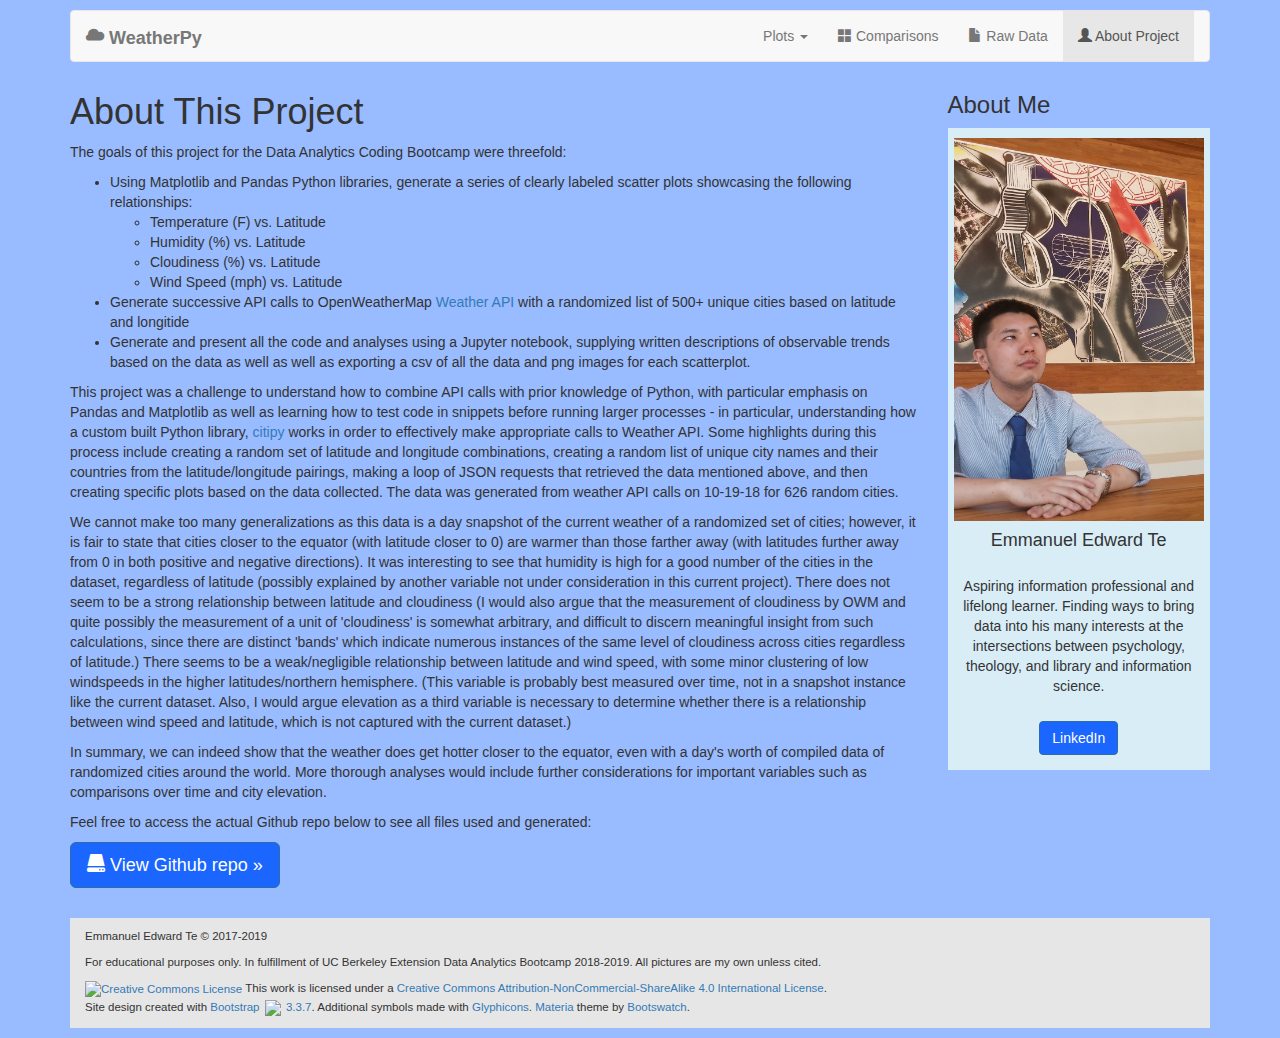
==== aboutproject.html @ 05ceb953 "created multiple visualization pages, tidied up files and made appropriate html links" ====
<!DOCTYPE html>
<html lang="en">
<head>
    <meta charset="UTF-8">
    <meta name="viewport" content="width=device-width, initial-scale=1.0">
    <meta http-equiv="X-UA-Compatible" content="ie=edge">
    <title>About Project</title>
    <link rel="stylesheet" href="https://maxcdn.bootstrapcdn.com/bootstrap/3.3.7/css/bootstrap.min.css" integrity="sha384-BVYiiSIFeK1dGmJRAkycuHAHRg32OmUcww7on3RYdg4Va+PmSTsz/K68vbdEjh4u" crossorigin="anonymous">
    <link rel="stylesheet" href="et-style.css">
</head>
<body>
    <div class="container">
        <div class="top-nav-bar">
                <nav class="navbar navbar-default">
                    <div class="container-fluid">
                        <div class="navbar-header">
                            <button type="button" class="navbar-toggle collapsed" data-toggle="collapse" data-target="#navbar" aria-expanded="false" aria-controls="navbar">
                                <span class="sr-only">Toggle navigation</span>
                                <span class="icon-bar"></span>
                                <span class="icon-bar"></span>
                                <span class="icon-bar"></span>
                            </button>
                            <a class="navbar-brand active" href="index.html"><span class="glyphicon glyphicon-cloud" aria-hidden="true"></span>
                                <strong>WeatherPy</strong></a>
                        </div>
                        <div id="navbar" class="navbar-collapse collapse">
                            <ul class="nav navbar-nav navbar-right">
                                <li class="dropdown">
                                    <a href="#" class="dropdown-toggle" data-toggle="dropdown" role="button" aria-haspopup="true" aria-expanded="false">Plots <span class="caret"></span></a>
                                    <ul class="dropdown-menu">
                                        <li><a href="cloudiness.html">Cloudiness</a></li>
                                        <li><a href="humidity.html">Humidity</a></li>
                                        <li><a href="temperature.html">Temperature (F)</a></li>
                                        <li><a href="windspeed.html">Wind Speed (mph)</a></li>
                                    </ul>
                                </li>
                                <li><a href="comparisons.html"><span class="glyphicon glyphicon-th-large" aria-hidden="true"></span> Comparisons</a></li>
                                <li><a href="rawdata.html"><span class="glyphicon glyphicon-file" aria-hidden="true"></span> Raw Data</a></li>
                                <li class="active"><a href="aboutproject.html"><span class="glyphicon glyphicon-user" aria-hidden="true"></span> About Project</a></li>
                            </ul>
                        </div><!--/.nav-collapse -->
                    </div><!--/.container-fluid -->   
                </nav>
            </div>

        <div class="row"> <!-- About Project text -->
            <div class="col-md-9">
                <h1>About This Project</h1>
                <p>The goals of this project for the Data Analytics Coding Bootcamp were threefold:</p>
                <ul>
                    <li>Using Matplotlib and Pandas Python libraries, generate a series of clearly labeled scatter plots showcasing the following relationships:
                        <ul>
                            <li>Temperature (F) vs. Latitude</li>
                            <li>Humidity (%) vs. Latitude</li>
                            <li>Cloudiness (%) vs. Latitude</li>
                            <li>Wind Speed (mph) vs. Latitude</li>
                        </ul>
                    </li>
                    <li>Generate successive API calls to OpenWeatherMap <a href="https://openweathermap.org/api" target="_blank">Weather API</a> with a randomized list of 500+ unique cities based on latitude and longitide</li>
                    <li>Generate and present all the code and analyses using a Jupyter notebook, supplying written descriptions of observable trends based on the data as well as well as exporting a csv of all the data and png images for each scatterplot.</li>
                </ul>
                <p>This project was a challenge to understand how to combine API calls with prior knowledge of Python, with particular emphasis on Pandas and Matplotlib as well as learning how to test code in snippets before running larger processes - in particular, understanding how a custom built Python library, <a href="https://github.com/wingchen/citipy" target="_blank">citipy</a> works in order to effectively make appropriate calls to Weather API. Some highlights during this process include creating a random set of latitude and longitude combinations, creating a random list of unique city names and their countries from the latitude/longitude pairings, making a loop of JSON requests that retrieved the data mentioned above, and then creating specific plots based on the data collected. The data was generated from weather API calls on 10-19-18 for 626 random cities.<p>
                <p> We cannot make too many generalizations as this data is a day snapshot of the current weather of a randomized set of cities; however, it is fair to state that cities closer to the equator (with latitude closer to 0) are warmer than those farther away (with latitudes further away from 0 in both positive and negative directions). It was interesting to see that humidity is high for a good number of the cities in the dataset, regardless of latitude  (possibly explained by another variable not under consideration in this current project). There does not seem to be a strong relationship between latitude and cloudiness (I would also argue that the measurement of cloudiness by OWM and quite possibly the measurement of a unit of 'cloudiness' is somewhat arbitrary, and difficult to discern meaningful insight from such calculations, since there are distinct 'bands' which indicate numerous instances of the same level of cloudiness across cities regardless of latitude.) There seems to be a weak/negligible relationship between latitude and wind speed, with some minor clustering of low windspeeds in the higher latitudes/northern hemisphere. (This variable is probably best measured over time, not in a snapshot instance like the current dataset. Also, I would argue elevation as a third variable is necessary to determine whether there is a relationship between wind speed and latitude, which is not captured with the current dataset.)</p>
                <p>In summary, we can indeed show that the weather does get hotter closer to the equator, even with a day's worth of compiled data of randomized cities around the world. More thorough analyses would include further considerations for important variables such as comparisons over time and city elevation.</p>
                </p>Feel free to access the actual Github repo below to see all files used and generated:</p>
                <a class="btn btn-lg btn-primary" href="https://github.com/Emanste92/UCBEx_DataAnalytics/tree/master/WeatherPy" role="button" target="_blank"><span class="glyphicon glyphicon-hdd" aria-hidden="true"></span> View Github repo &raquo;</a>
                <p> </p>
                <br>
            </div>

            <div class="col-md-3">
                <h3>About Me</h3>
                <!-- Bootstrap About Me Card-->
                <div class="card bg-info text-white text-center">
                    <img class="card-img-top" src="Resources/me.jpg" width="250" alt="Picture of Emmanuel Edward Te">
                    <div class="card-body">
                        <h4 class="card-title">Emmanuel Edward Te</h4>
                        <p class="card-text">Aspiring information professional and lifelong learner. Finding ways to bring data into his many interests at the intersections between psychology, theology, and library and information science.</p>
                        <a href="https://www.linkedin.com/in/este92/" target="_blank" class="btn btn-primary">LinkedIn</a>
                    </div>
                </div>
            </div>
        </div> <!-- /.row About Project text-->

        <div class="bs-docs-footer">
            <div class="container">
                <p>Emmanuel Edward Te &copy; 2017-2019</p>
                <p>For educational purposes only. In fulfillment of UC Berkeley Extension Data Analytics Bootcamp 2018-2019. All pictures are my own unless cited.</p>
                <a rel="license" href="http://creativecommons.org/licenses/by-nc-sa/4.0/"><img alt="Creative Commons License" style="border-width:0" src="https://i.creativecommons.org/l/by-nc-sa/4.0/88x31.png" /></a>  This work is licensed under a <a rel="license" href="http://creativecommons.org/licenses/by-nc-sa/4.0/" target="_blank">Creative Commons Attribution-NonCommercial-ShareAlike 4.0 International License</a>.
                <br>
                <p>Site design created with <a href="https://getbootstrap.com/docs/3.3/" target="_blank">Bootstrap <img src="https://getbootstrap.com/docs/3.3/assets/brand/bootstrap-solid.svg" style="height:22px; width:auto; padding:2px;"> 3.3.7</a>. Additional symbols made with <a href="https://www.glyphicons.com/" target="_blank">Glyphicons</a>. <a href="https://bootswatch.com/materia/" target="_blank">Materia</a> theme by <a href="https://bootswatch.com/" target="_blank">Bootswatch</a>.</p>
            </div>
        </div> <!-- /.footer -->
    </div> <!-- /.container -->
    
    <!-- Bootstrap core Javascript parts  -->
    <script src="https://ajax.googleapis.com/ajax/libs/jquery/1.11.3/jquery.min.js"></script>
    <script>window.jQuery || document.write('<script src="../../assets/js/vendor/jquery.min.js"><\/script>')</script>
    <script src="https://bootstrapdocs.com/v3.3.6/docs/dist/js/bootstrap.min.js"></script>
    <!-- IE10 viewport hack for Surface/desktop Windows 8 bug -->
    <script src="https://bootstrapdocs.com/v3.3.6/docs/assets/js/ie10-viewport-bug-workaround.js"></script>

</body>
</html>
---- et-style.css ----
/* ET stylin' stylesheet on top of Bootstrap */

body {
    padding-top: 10px;
    padding-bottom: 10px;
    background-color: #99bbff;
  }

.navbar {
    margin-bottom: 10px;
  }

.jumbotron, .bs-docs-footer {
    background-color: #e6e6e6;
}

.bs-docs-footer {
    border: round;
    padding-top: 10px;
    padding-bottom: 5 px;
    font-size: 11.5px;
}

.panel, .panel-body {
    padding: 10px;
}

.et-blurb {
    padding-top: 15px;
    padding-bottom: 10px;
    font-size: 20px;
} 

.btn, .btn-lg {
    background-color: #1a66ff;
}

a:hover {
    background-color: #66b5ff;
}

.card {
    padding-top: 10px;
    padding-bottom: 15px;
}

.card-text {
    padding: 15px;
}

/* specific bordering for home page */
.et-img-border-home {
    padding: 15px;
}

.et-img-border-home:hover {
    background-color: #66b5ff;
    border: 5px;
}

/* specific bordering for nav bar */
.et-img-border {
    padding: 5px;
}

.et-img-border:hover {
    background-color: #66b5ff;
    border: 5px;
}

.et-img-border-current {
    padding: 5px;
    background-color: #80c1ff;
}

/* media queries */ 
@media (max-width: 480px) {
    .navbar li {
      padding: 10px;
    }
  }
/* seems like bootstrap classes handled most of the img resizing */
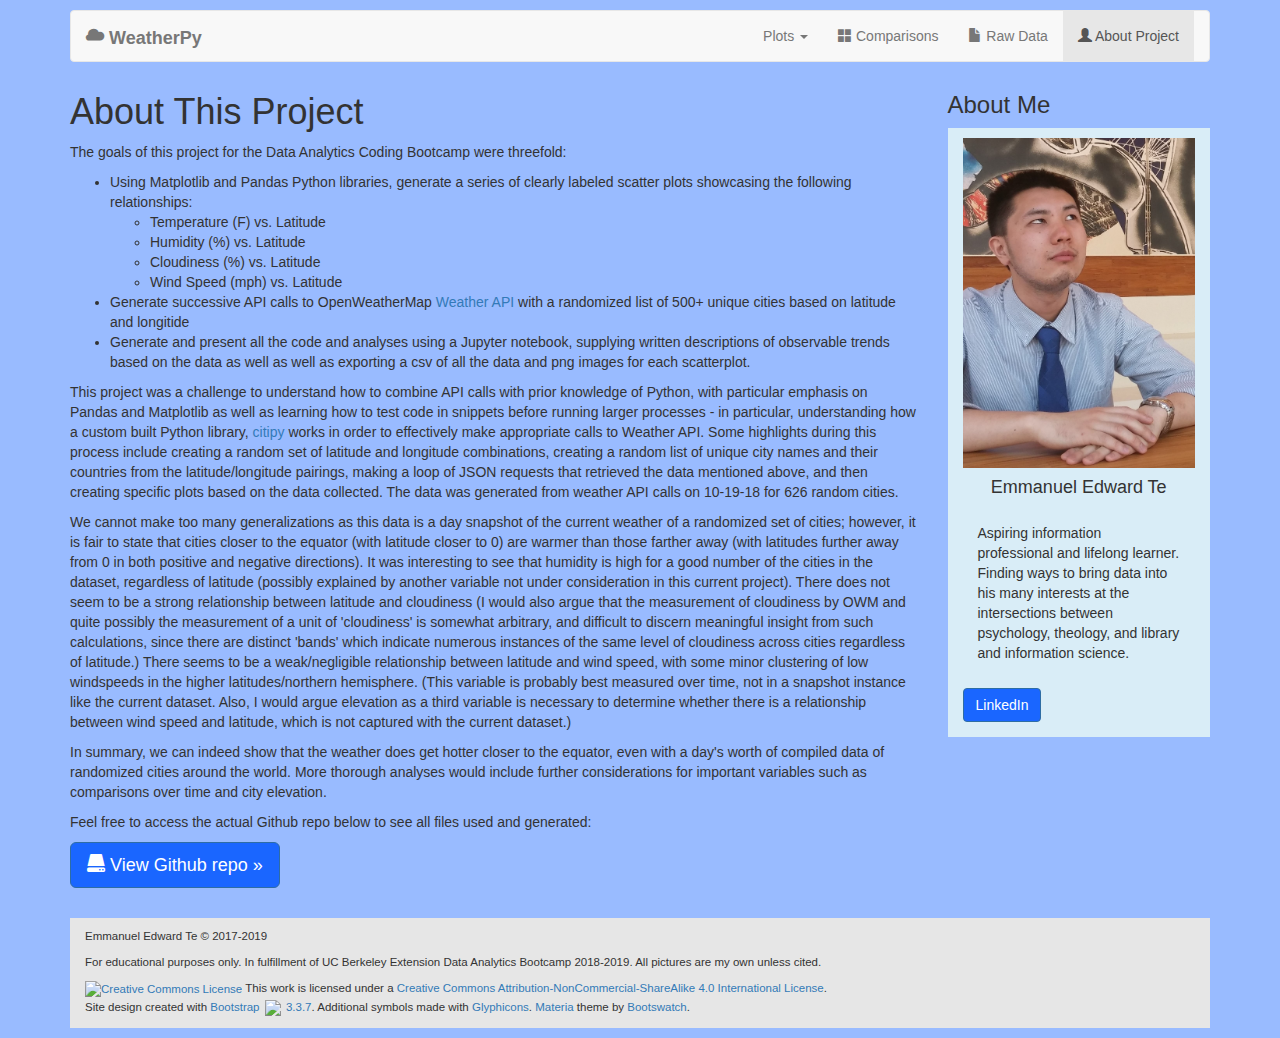
==== commit f07d91f6: "added missing links, fixed minor styling errors" ====
--- a/aboutproject.html
+++ b/aboutproject.html
@@ -71,12 +71,12 @@
             <div class="col-md-3">
                 <h3>About Me</h3>
                 <!-- Bootstrap About Me Card-->
-                <div class="card bg-info text-white text-center">
-                    <img class="card-img-top" src="Resources/me.jpg" width="250" alt="Picture of Emmanuel Edward Te">
+                <div class="container-fluid card bg-info text-white">
+                    <img class="card-img-top" src="Resources/me.jpg" alt="Picture of Emmanuel Edward Te">
                     <div class="card-body">
-                        <h4 class="card-title">Emmanuel Edward Te</h4>
+                        <h4 class="card-title" style="text-align: center;">Emmanuel Edward Te</h4>
                         <p class="card-text">Aspiring information professional and lifelong learner. Finding ways to bring data into his many interests at the intersections between psychology, theology, and library and information science.</p>
-                        <a href="https://www.linkedin.com/in/este92/" target="_blank" class="btn btn-primary">LinkedIn</a>
+                        <a href="https://www.linkedin.com/in/este92/" target="_blank" class="btn btn-primary" >LinkedIn</a>
                     </div>
                 </div>
             </div>
--- a/et-style.css
+++ b/et-style.css
@@ -48,6 +48,11 @@
     padding: 15px;
 }
 
+.card-img-top {
+    width:100%;
+    height:auto;
+}
+
 /* specific bordering for home page */
 .et-img-border-home {
     padding: 15px;
